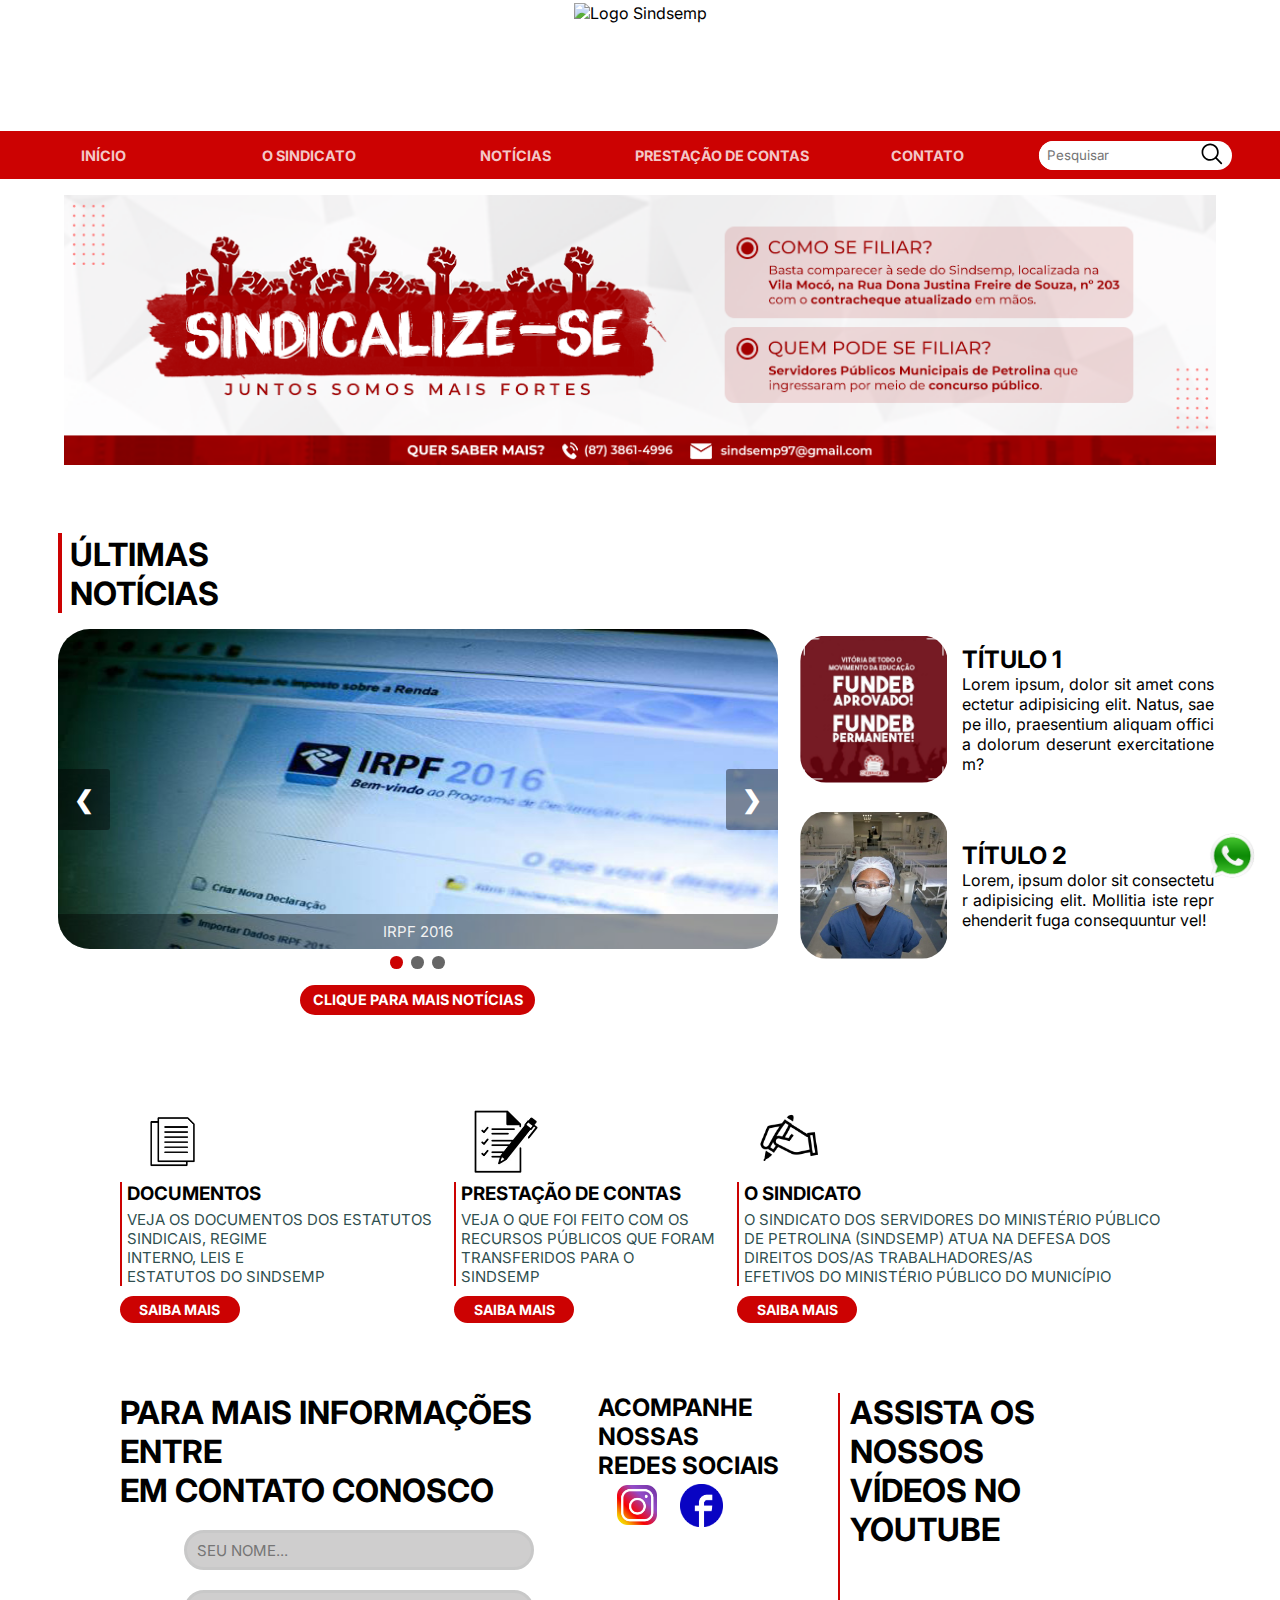
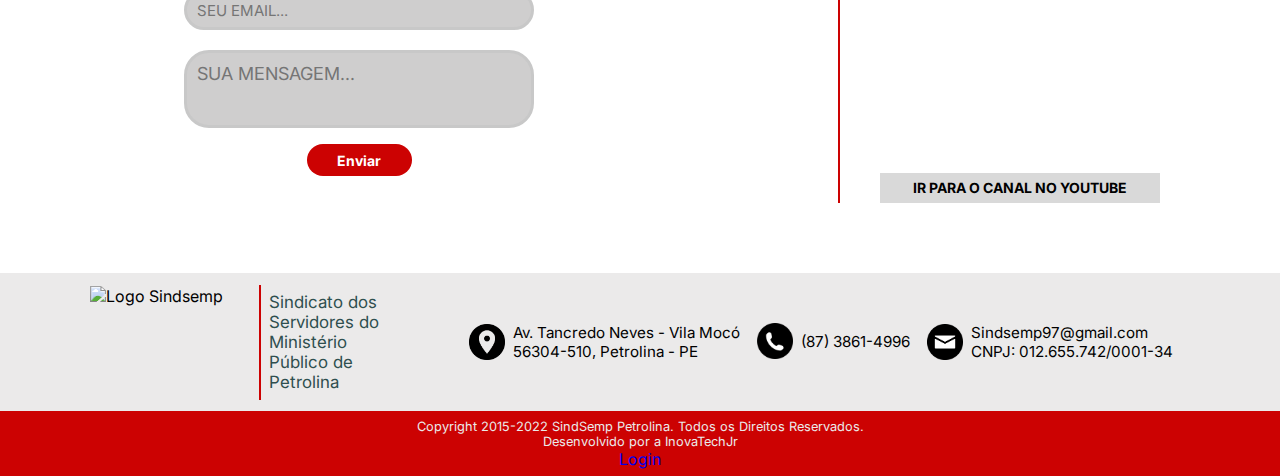
==== index.html @ 3fa46f8b "Folder structure changes" ====
<!DOCTYPE html>
<html lang="pt-BR">

<head>
    <meta charset="UTF-8">
    <meta http-equiv="X-UA-Compatible" content="IE=edge">
    <meta name="viewport" content="width=device-width, initial-scale=1.0">
    <title>Sindsemp Petrolina</title>
    <link rel="shortcut icon" href="./images/favicon.png" type="image/x-icon">
    <link rel="stylesheet" href="./Home.css">
    <link rel="preconnect" href="https://fonts.googleapis.com">
    <link rel="preconnect" href="https://fonts.gstatic.com" crossorigin>
    <link href="https://fonts.googleapis.com/css2?family=Inter&display=swap" rel="stylesheet">
</head>

<body>
    <div id="home">
        <header>
            <div id="header-logo">
                <img src="./images/sindsemp-logo.png" alt="Logo Sindsemp">
            </div>
            <nav>
                <ul class="nav-links">
                    <li><a href="">INÍCIO</a></li>
                    <li><a href="">O SINDICATO</a></li>
                    <li><a href="">NOTÍCIAS</a></li>
                    <li><a href="">PRESTAÇÃO DE CONTAS</a></li>
                    <li><a href="">CONTATO</a></li>
                </ul>
                <div class="mobile-menu">
                    <button class="hamburger">
                        <span></span>
                        <span></span>
                        <span></span>
                    </button>
                    <div class="dropdown">
                        <a href="">INÍCIO</a>
                        <a href="">O SINDICATO</a>
                        <a href="">NOTÍCIAS</a>
                        <a href="">PRESTAÇÃO DE CONTAS</a>
                        <a href="">CONTATO</a>
                    </div>
                </div>
                <div class="search-box">
                    <input type="text" placeholder="Pesquisar">
                    <img src="./images/icons/icon-search.svg" alt="Pesquisar">
                </div>
            </nav>
        </header>

        <main>
            <section class="announcements">
                <div class="announcements-slideshow-container">
                    <!-- Each div is a slide -->
                    <div class="announcements-slides slides-fade">
                        <img src="./images/announcements/announcements-02.png">
                    </div>
                    <div class="announcements-slides slides-fade">
                        <img src="./images/announcements/announcements-03.png">
                    </div>
                    <div class="announcements-slides slides-fade">
                        <img src="./images/announcements/announcements-04.png">
                    </div>
                    <div class="announcements-slides slides-fade">
                        <img src="./images/announcements/announcements-01.png">
                    </div>
                </div>
            </section>

            <section class="latest-news">
                <h1>ÚLTIMAS<br>NOTÍCIAS</h1>
                <div class="latest-news-container">
                    <div class="news-slideshow-container">
                        <div class="news-slideshow">
                            <!-- Each div is a slide -->
                            <div class="news-slides slides-fade">
                                <img src="./images/latest-news/latest-news-01.jpg">
                                <div class="slides-text">IRPF 2016</div>
                            </div>
                            <div class="news-slides slides-fade">
                                <img src="./images/latest-news/latest-news-02.jpeg">
                                <div class="slides-text">FUNDEB aprovado!</div>
                            </div>
                            <div class="news-slides slides-fade">
                                <img src="./images/latest-news/latest-news-03.jpg">
                                <div class="slides-text">SINDSEMP SINDSEMP SINDSEMP SINDSEMP SINDSEMP SINDSEMP SINDSEMP
                                    SINDSEMP SINDSEMP SINDSEMP SINDSEMP SINDSEMP SINDSEMP SINDSEMP</div>
                            </div>
                            <!-- Buttons for slide navigation -->
                            <a class="news-prev" onclick="changeNewsSlide(-1)">&#10094;</a>
                            <a class="news-next" onclick="changeNewsSlide(1)">&#10095;</a>
                        </div>
                        <!-- Dots for slide navigation, modify when changing the amount of slides -->
                        <div class="dot-navigation-container">
                            <span class="news-dot-navigation" onclick="currentNewsSlide(1)"></span>
                            <span class="news-dot-navigation" onclick="currentNewsSlide(2)"></span>
                            <span class="news-dot-navigation" onclick="currentNewsSlide(3)"></span>
                        </div>
                        <div class="more-news-btn">
                            <a href="">CLIQUE PARA MAIS NOTÍCIAS</a>
                        </div>
                    </div>

                    <div class="other-news">
                        <div class="other-news-1">
                            <a href="">
                                <img src="./images/latest-news/latest-news-02.jpeg" alt="">
                                <div>
                                    <h2>TÍTULO 1</h2>
                                    <p>Lorem ipsum, dolor sit amet consectetur adipisicing elit. Natus, saepe illo,
                                        praesentium aliquam officia dolorum deserunt
                                        exercitationem?</p>
                                </div>
                            </a>
                        </div>
                        <div class="other-news-2">
                            <a href="">
                                <img src="./images/latest-news/latest-news-03.jpg" alt="">
                                <div>
                                    <h2>TÍTULO 2</h2>
                                    <p>Lorem, ipsum dolor sit consectetur adipisicing elit. Mollitia iste reprehenderit
                                        fuga consequuntur vel!</p>
                                </div>
                            </a>
                        </div>
                    </div>
                </div>
            </section>

            <section class="infoArea">
                <div>
                    <img src="images/icons/icon-document.png" alt="" class="imgInfo">
                    <div class="textInfo">
                        <h3>DOCUMENTOS</h3>
                        <p>VEJA OS DOCUMENTOS DOS ESTATUTOS <br> SINDICAIS, REGIME <br> INTERNO, LEIS E <br> ESTATUTOS
                            DO SINDSEMP</p>
                    </div>
                    <a href="">SAIBA MAIS</a>
                </div>

                <div>
                    <img src="images/icons/icon-checked-document.png" alt="" class="imgInfo">
                    <div class="textInfo">
                        <h3>PRESTAÇÃO DE CONTAS</h3>
                        <p>VEJA O QUE FOI FEITO COM OS <br> RECURSOS PÚBLICOS QUE FORAM <br> TRANSFERIDOS PARA O <br>
                            SINDSEMP</p>
                    </div>
                    <a href="">SAIBA MAIS</a>
                </div>

                <div>
                    <img src="images/icons/icon-hand-writing.png" alt="" class="imgInfo">
                    <div class="textInfo">
                        <h3>O SINDICATO</h3>
                        <p> O SINDICATO DOS SERVIDORES DO MINISTÉRIO PÚBLICO <br> DE PETROLINA (SINDSEMP) ATUA
                            NA DEFESA DOS <br> DIREITOS DOS/AS TRABALHADORES/AS <br> EFETIVOS DO MINISTÉRIO PÚBLICO DO
                            MUNICÍPIO</p>
                    </div>
                    <a href="">SAIBA MAIS</a>
                </div>
            </section>

            <div class="areaContactVideo">
                <section class="contact">
                    <h1>PARA MAIS INFORMAÇÕES ENTRE <br> EM CONTATO CONOSCO</h1>
                    <form action="" method="post">
                        <input type="text" placeholder="SEU NOME...">
                        <input type="email" placeholder="SEU EMAIL...">
                        <textarea name="" id="" cols="30" rows="10" placeholder="SUA MENSAGEM..."></textarea>
                        <button type="submit" class="buttonForm">Enviar</button>
                    </form>
                </section>

                <div class="socials">
                    <h1> ACOMPANHE NOSSAS <br> REDES SOCIAIS </h1>
                    <div>
                        <a href="https://www.instagram.com/sindsemp_petrolina/" target="_blank"><img
                                src="./images/icons/icon-insta.jpeg" alt=""></a>
                        <a href="https://www.facebook.com/servidorespetrolina/" target="_blank"><img
                                src="./images/icons/icon-face.png" alt=""></a>
                    </div>
                </div>

                <section class="videoArea">
                    <h1>ASSISTA OS NOSSOS <br> VÍDEOS NO YOUTUBE</h1>
                    <div>
                        <iframe src="https://www.youtube.com/embed/c1c5qMH3J1c" frameborder="0"></iframe>
                    </div>
                    <a href="https://www.youtube.com/channel/UCE2nX3mYCacDVTiW-7w7UxQ" target="_blank">IR PARA O CANAL
                        NO YOUTUBE</a>
                </section>
            </div>
        </main>

        <a class="whatsapp-link" href="https://wa.me/558788615056" target="_blank"><img
                src="./images/icons/icon-whatsapp.png" alt=""><span class="whatsapp-animation"></span></a>

        <footer>
            <section class="footerTop">
                <div class="footer-logo">
                    <img src="./images/sindsemp-logo.png" alt="Logo Sindsemp">
                    <div class="vertical-line"></div>
                    <p>Sindicato dos <br>Servidores do<br>Ministério<br>Público de<br>Petrolina</p>
                </div>
                <div>
                    <div class="footerInfo">
                        <img src="images/icons/icon-location.jpg" alt="">
                        <p>Av. Tancredo Neves - Vila Mocó <br> 56304-510, Petrolina - PE</p>
                    </div>
                    <div class="footerInfo">
                        <img src="images/icons/icon-phone.png" alt="">
                        <p>(87) 3861-4996</p>
                    </div>
                    <div class="footerInfo">
                        <img src="images/icons/icon-email.png" alt="">
                        <p>Sindsemp97@gmail.com <br> CNPJ: 012.655.742/0001-34</p>
                    </div>
                </div>
            </section>
            <section class="footerBottom">
                <p>Copyright 2015-2022 SindSemp Petrolina. Todos os Direitos Reservados.</p>
                <p>Copyright 2015-2022. Todos os Direitos Reservados.</p>
                <p>Desenvolvido por a InovaTechJr</p>
                <a href="./pages/Login/Login.html">Login</a>
            </section>
        </footer>
    </div>
    <script src="./Home.js" defer></script>
</body>

</html>
---- Home.css ----
* {
  padding: 0;
  margin: 0;
  box-sizing: border-box;
  text-decoration: none;
  font-family: "Inter", sans-serif;
}

nav {
  width: 100%;
  height: 3rem;
  background-color: #cc0202;
  color: white;
  font-size: 0.9rem;
  font-weight: bold;
  display: flex;
  justify-content: space-between;
  align-items: center;
}

/* -------------------- HEADER -------------------- */
#header-logo {
  width: 100%;
  margin: 0.2rem 0;
  display: flex;
  justify-content: center;
  align-items: center;
}

#header-logo img {
  height: 125px;
}

.nav-links {
  width: 100%;
  height: 3rem;
  display: flex;
  justify-content: space-between;
  align-items: center;
}

.nav-links li {
  width: 100%;
  height: 100%;
  list-style: none;
  white-space: nowrap;
}

.nav-links a {
  width: 100%;
  height: 100%;
  padding: 0 0.25rem;
  color: rgba(255, 255, 255, 0.8);
  display: flex;
  justify-content: center;
  align-items: center;
}

.nav-links a:hover {
  background-color: rgb(100, 10, 10);
  color: inherit;
}
.nav-links a:hover::after {
  position: absolute;
  content: "";
  width: 3rem;
  height: 0.1rem;
  margin-top: 1.4rem;
  border-radius: 2rem;
  background-color: red;
}

.search-box {
  height: 1.8rem;
  margin: 0 3rem 0 0.5rem;
  border-radius: 2rem;
  background-color: white;
  display: flex;
  justify-content: space-between;
  align-items: center;
}

.search-box input {
  max-width: 10rem;
  height: 100%;
  outline: none;
  border-radius: 2rem 0 0 2rem;
  border: none;
  padding-left: 0.5rem;
}

.search-box img {
  cursor: pointer;
  margin-top: 2px;
  padding-right: 0.2rem;
}

.hamburger {
  display: block;
  position: relative;
  z-index: 1;
  appearance: none;
  border: none;
  outline: none;
  background: none;
  cursor: pointer;
}

.hamburger span {
  display: block;
  width: 32px;
  height: 5px;
  position: relative;
  background-color: white;
  border-radius: 6px;
  transform-origin: 0 0;
  transition: 0.4s;
}
.hamburger:hover span {
  background-color: rgb(100, 10, 10);
}

.hamburger span:nth-child(1),
.hamburger span:nth-child(2) {
  margin-bottom: 5px;
}

.hamburger.is-active span:nth-child(1) {
  transform: translate(0px, 0px) rotate(45deg);
}
.hamburger.is-active span:nth-child(2) {
  opacity: 0;
}
.hamburger.is-active span:nth-child(3) {
  transform: translate(-3px, 3px) rotate(-45deg);
}

.hamburger.is-active:hover span,
.hamburger.is-active:active span {
  background-color: rgb(100, 10, 10);
}

.dropdown {
  display: none;
}

.dropdown.is-active {
  position: absolute;
  top: 10.2rem;
  right: 0;
  z-index: 3;
  width: fit-content;
  background-color: #cc0202;
  padding: 0 0.5rem 0.5rem 0.5rem;
  border-radius: 0 0 0 0.5rem;
  box-shadow: 1px 2px 2px black;
  display: flex;
  flex-direction: column;
  justify-content: center;
  align-items: center;
  gap: 0.2rem;
}

.dropdown a {
  width: 100%;
  padding: 0.5rem;
  border-radius: 0.5rem;
  border-bottom: 1px solid #fff;
  color: white;
  text-align: center;
}

.dropdown a:hover,
.dropdown a:active {
  background-color: rgb(100, 10, 10);
  transition: 0.4s ease;
}

@media screen and (min-width: 780px) {
  .hamburger {
    display: none;
  }

  .dropdown,
  .dropdown.is-active {
    display: none;
  }
}

@media screen and (max-width: 780px) {
  #header-logo {
    position: absolute;
    top: 3rem;
  }

  nav {
    position: relative;
    flex-direction: row-reverse;
    justify-content: space-around;
    margin-bottom: 8.2rem;
  }

  .nav-links {
    display: none;
  }

  .search-box {
    margin: 0;
    flex-direction: row-reverse;
  }

  .search-box input {
    border-radius: 2rem;
    max-width: 20rem;
  }

  .search-box img {
    padding-left: 0.2rem;
  }

  .dropdown.is-active {
    top: 3rem;
  }
}

/* Slider General */

.dot-navigation-container {
  text-align: center;
}

.slides-text {
  position: absolute;
  bottom: 4px;
  width: 100%;
  text-align: center;
  background-color: rgba(0, 0, 0, 0.4);
  color: #f2f2f2;
  font-size: 15px;
  padding: 8px 12px;
}

.slides-fade {
  animation-name: fade;
  animation-duration: 1s;
}

@keyframes fade {
  from {
    opacity: 0.5;
  }
  to {
    opacity: 1;
  }
}
/* -------------------- ANNOUNCEMENTS (Slider) -------------------- */
.announcements {
  width: 100%;
  margin: 1rem 0;
}

.announcements-slideshow-container {
  max-width: 90vw;
  position: relative;
  margin: auto;
}

.announcements-slides {
  display: none;
}

.announcements-slides img {
  width: 100%;
}

.news-slides .slides-text {
  border-radius: 0 0 2rem 2rem;
}

.announcements-next {
  right: 0;
  border-radius: 3px 0 0 3px;
}

@media screen and (max-width: 780px) {
  .announcements-slideshow-container {
    max-width: 100vw;
    height: 12rem;
  }

  .announcements-slides img {
    width: 100%;
    height: 12rem;
  }

  .slides-text {
    bottom: 0px;
  }
}

/* -------------------- LATEST NEWS (Slide) -------------------- */
.news-slideshow {
  max-width: 1000px;
  position: relative;
  margin: auto;
}

.news-slides {
  display: none;
}

.news-slides img {
  width: 45rem;
  height: 20rem;
  border-radius: 2rem;
}

.news-prev,
.news-next {
  cursor: pointer;
  position: absolute;
  top: 50%;
  width: auto;
  margin-top: -22px;
  padding: 16px;
  background-color: rgba(0, 0, 0, 0.4);
  color: white;
  font-weight: bold;
  font-size: 1.5rem;
  transition: 0.6s ease;
  border-radius: 0 3px 3px 0;
}

.news-next {
  right: 0;
  border-radius: 3px 0 0 3px;
}

.news-prev:hover,
.news-next:hover {
  background-color: rgba(0, 0, 0, 0.8);
}

.news-dot-navigation {
  cursor: pointer;
  height: 0.8rem;
  width: 0.8rem;
  margin: 0 2px;
  background-color: rgba(0, 0, 0, 0.6);
  border-radius: 50%;
  display: inline-block;
  transition: background-color 0.6s ease;
}

.news-active,
.dot-navigation:hover {
  background-color: #cc0202;
}

/* -------------------- LATEST NEWS -------------------- */
.latest-news {
  width: 100%;
  margin: 4rem 0 6rem 0;
}

.latest-news > h1 {
  height: 5rem;
  font-weight: bold;
  margin-left: 4.5%;
  margin-bottom: 1rem;
  border-left: 4px #cc0202 solid;
  padding-left: 0.5rem;
  display: flex;
  align-items: flex-end;
}

.latest-news-container {
  margin: 0 4.5%;
  display: flex;
  justify-content: center;
  align-items: flex-start;
  gap: 1rem;
}

.other-news {
  height: 100%;
  display: flex;
  flex-direction: column;
  justify-content: space-between;
  align-items: center;
  gap: 1rem;
  margin-bottom: 3rem;
}

.other-news img {
  width: 10rem;
  height: 10rem;
  padding: 0.4rem;
  border-radius: 20%;
  object-fit: cover;
}

.other-news p {
  margin-right: 0.5rem;
  text-align: justify;
  word-break: break-all;
}

.other-news-1 a,
.other-news-2 a {
  height: 100%;
  color: #000;
  border-radius: 2rem;
  display: flex;
  justify-content: center;
  align-items: center;
  gap: 0.5rem;
}

.other-news-1 a:hover,
.other-news-2 a:hover {
  color: #fff;
  background-color: #dd3a3a;
}

.more-news-btn {
  width: 100%;
  text-align: center;
  margin: 1rem 0 0 0;
}

.more-news-btn a {
  border: none;
  border-radius: 1rem;
  background-color: #cc0202;
  color: #fff;
  padding: 0.4rem 0.8rem;
  font-weight: bold;
  font-size: 0.9rem;
}
.more-news-btn a:hover {
  background-color: rgb(100, 10, 10);
}

@media screen and (max-width: 1170px) {
  .latest-news {
    margin-bottom: 2rem;
  }

  .latest-news-container {
    flex-direction: column;
  }

  .news-slideshow {
    max-width: 100vw;
    width: 90vw;
  }

  .news-slides img {
    width: 90vw;
  }

  .other-news {
    width: 100%;
    height: fit-content;
    font-size: 0.8rem;
    flex-direction: row;
  }

  .other-news p {
    max-width: 20rem;
    max-height: 5rem;
    word-break: break-all;
  }
}

@media screen and (max-width: 780px) {
  .latest-news {
    margin-bottom: 1rem;
  }

  .latest-news > h1 {
    font-size: 1.2rem;
  }

  .news-slides > .slides-text {
    margin-bottom: 4px;
  }

  .other-news {
    font-size: 1rem;
    flex-direction: column;
    justify-content: center;
  }

  .other-news p {
    max-width: 100%;
  }

  .other-news h2 {
    font-size: 1.2rem;
  }
}

/* SECTION DE INFORMACOES */

.infoArea {
  margin: 0 auto;
  width: 81.3%;
  display: flex;
  justify-content: space-between;
}

.imgInfo {
  margin: 0 0 4px 20px;
  height: 65px;
  width: 65px;
}

.textInfo {
  border-left: 2px #cc0202 solid;
  padding-left: 5px;
}

.textInfo p {
  display: block;
  color: darkslategray;
  font-size: 15px;
  margin-top: 5px;
}

.infoArea div a {
  display: inline-block;
  text-align: center;
  line-height: 27px;
  font-size: 14px;
  height: 27px;
  width: 120px;
  color: white;
  font-weight: bold;
  margin-top: 10px;
  background-color: #cc0202;
  border-radius: 50px;
}
.infoArea div a:hover {
  background-color: rgb(100, 10, 10);
}

/* SECTION ENTRE EM CONTATO */

.areaContactVideo {
  margin: 70px auto;
  width: 81.3%;
  display: flex;
  justify-content: space-between;
}

.contact form {
  display: flex;
  flex-direction: column;
  align-items: center;
}

form input {
  padding-left: 10px;
  font-size: 15px;
  margin-top: 20px;
  height: 40px;
  width: 390px;
  border: 3px solid #c8c8c8;
  background-color: #cfcece;
  border-radius: 50px;
  outline: none;
}

form textarea {
  padding-top: 10px;
  padding-left: 10px;
  font-size: 18px;
  margin-top: 20px;
  height: 88px;
  width: 390px;
  border: 3px solid #c8c8c8;
  background-color: #cfcece;
  border-radius: 25px;
  resize: none;
  overflow: hidden;
  outline: none;
}

.buttonForm {
  cursor: pointer;
  border: none;
  text-align: center;
  line-height: 27px;
  font-size: 14px;
  height: 32px;
  width: 105px;
  color: white;
  font-weight: bold;
  margin-top: 16px;
  background-color: #cc0202;
  border-radius: 50px;
}
.buttonForm:hover {
  background-color: rgb(100, 10, 10);
}

/* SECTION REDES SOCIAIS*/

/* lembrar de consertar espacamento quando diminui a tela*/

.socials div {
  display: flex;
}

.socials h1 {
  font-size: 24px;
}

/* Esta em flex porque as imagens estao em tamanho diferente */
.socials a {
  display: flex;
  align-items: center;
  justify-content: center;
  margin-left: 14px;
  height: 50px;
  width: 50px;
}

.socials a:nth-of-type(1) img {
  height: 40px;
  width: 40px;
}
.socials a:nth-of-type(2) img {
  height: 43px;
  width: 43px;
}

/* SECTION VIDEOS YOUTUBE */

.videoArea {
  padding-left: 10px;
  border-left: 2px #cc0202 solid;
}

.videoArea h1 {
  margin-bottom: 10px;
}

.videoArea div iframe {
  display: inline;
  width: 393px;
  height: 263px;
}

.videoArea a {
  display: inline-block;
  color: inherit;
  font-weight: bold;
  font-size: 14px;
  background-color: #d9d9d9;
  height: 30px;
  width: 280px;
  text-align: center;
  line-height: 30px;
  margin-top: 10px;
  margin-left: 30px;
}
.videoArea a:hover {
  background-color: darkslategray;
}

/* WHATSAPP LINK */
.whatsapp-link {
  position: fixed;
  bottom: 16px;
  right: 24px;
}

.whatsapp-link img {
  width: 48px;
  height: 48px;
}

.whatsapp-animation {
  position: fixed;
  bottom: 22px;
  right: 26px;
  width: 43px;
  height: 43px;
  border-radius: 100%;
  background: none;
  cursor: pointer;
  animation: whatsapp-animation 2s infinite;
}
.whatsapp-animation:hover {
  animation: none;
}

@keyframes whatsapp-animation {
  0% {
    box-shadow: 0 0 0 0 rgba(20, 211, 90, 0);
  }
  50% {
    box-shadow: 0 0 8px 8px rgba(20, 211, 90, 0.8);
  }
  100% {
    box-shadow: 0 0 0 0 rgba(20, 211, 90, 0);
  }
}

/* FOOTER */

footer {
  display: flex;
  flex-direction: column;
}

.footerTop {
  display: flex;
  justify-content: center;
  align-items: center;
  justify-content: space-evenly;
  height: 138px;
  width: 100%;
  background-color: #ebeaea;
}

.footerBottom {
  height: 65px;
  width: 100%;
  background-color: #cc0202;
  display: flex;
  flex-direction: column;
  justify-content: center;
  align-items: center;
}

.footer-logo {
  display: flex;
  justify-content: center;
  align-items: center;
  gap: 0.5rem;
}

.footer-logo img {
  height: 112px;
  width: 161px;
}

.vertical-line {
  border: 1px solid #cc0202;
  height: 100px;
}

.footer-logo .vertical-line {
  height: 115px;
}

.footer-logo p {
  float: left;
  color: darkslategray;
  font-size: 1.06rem;
}

.footerInfo {
  float: left;
  display: flex;
  align-items: center;
}

.footerInfo img {
  height: 36px;
  width: 36px;
}

.footerInfo p {
  margin: 0 17px 0 8px;
  font-size: 0.95rem;
}

.footerBottom p {
  font-size: 0.8rem;
  color: #ebeaea;
}

.footerBottom p:nth-of-type(2) {
  display: none;
}

@media (max-width: 1318px) {
  .videoArea div iframe {
    width: 310px;
    height: 200px;
  }

  form input {
    height: 40px;
    width: 350px;
  }

  form textarea {
    height: 78px;
    width: 350px;
  }
}
@media (max-width: 1150px) {
  .textInfo p {
    font-size: 13px;
  }

  /* Footer */

  .footerInfo {
    float: none;
    margin-top: 3px;
  }
  .footerInfo img {
    margin-top: 5px;
    height: 36px;
    width: 36px;
  }

  .footerInfo p {
    font-size: 0.9rem;
  }
}

@media (max-width: 780px) {
  h1 {
    font-size: 1.2rem;
  }

  /* SECTION INFORMACOES */

  .infoArea {
    flex-direction: column;
    width: 89.6%;
  }

  .infoArea > div:nth-of-type(2),
  .infoArea > div:nth-of-type(3) {
    margin-top: 19px;
  }

  .imgInfo {
    margin-bottom: 0px;
  }

  .textInfo p {
    font-size: 14px;
    margin-top: 10px;
  }
  .textInfo p br {
    display: none;
  }

  /* SECTION SOCIAIS */
  .socials {
    margin-top: 30px;
    flex-direction: column;
  }

  .socials h1 {
    font-size: 19.2px;
  }

  .socials br,
  .contact br {
    display: none;
  }

  .socials a {
    height: 40px;
    width: 40px;
  }

  .socials a:nth-of-type(1) img {
    height: 30px;
    width: 30px;
  }
  .socials a:nth-of-type(2) img {
    height: 33px;
    width: 33px;
  }

  .socials div {
    margin-top: 8px;
  }

  /* SECTION AREA CONTACT VIDEO */

  .areaContactVideo {
    flex-direction: column;
    margin-bottom: 17px;
    width: 89.6%;
  }

  .contact {
    width: 100%;
    align-items: center;
  }

  .contact h1 {
    border-left: 2px #cc0202 solid;
    padding-left: 5px;
  }

  .contact form {
    align-items: center;
    width: 100%;
  }

  form input {
    width: 320px;
    height: 35px;
  }

  form textarea {
    width: 320px;
    height: 75px;
  }
  .videoArea {
    width: 100%;
    border: none;
    margin-top: 30px;
    padding: 0;
    display: flex;
    flex-direction: column;
  }

  .videoArea h1 {
    border-left: 2px #cc0202 solid;
    padding-left: 5px;
  }

  .videoArea br {
    display: none;
  }

  .videoArea div {
    display: flex;
    flex-direction: column;
    align-items: center;
  }

  .videoArea div iframe {
    width: 322px;
    height: 175px;
  }

  .videoArea a {
    align-self: center;
    margin: 15px;
  }

  /* Footer */

  .footerTop {
    flex-direction: column;
    height: 280px;
  }

  .footer-logo img {
    height: 92px;
    width: 141px;
  }

  .footer-logo p {
    font-size: 0.92rem;
  }

  .footer-logo .vertical-line {
    height: 90px;
  }

  .footerInfo {
    justify-content: normal;
  }

  .footerBottom p:nth-of-type(1) {
    display: none;
  }
  .footerBottom p:nth-of-type(2) {
    display: block;
    font-size: 0.78rem;
  }
  .footerBottom p:nth-of-type(3) {
    font-size: 0.78rem;
  }
}
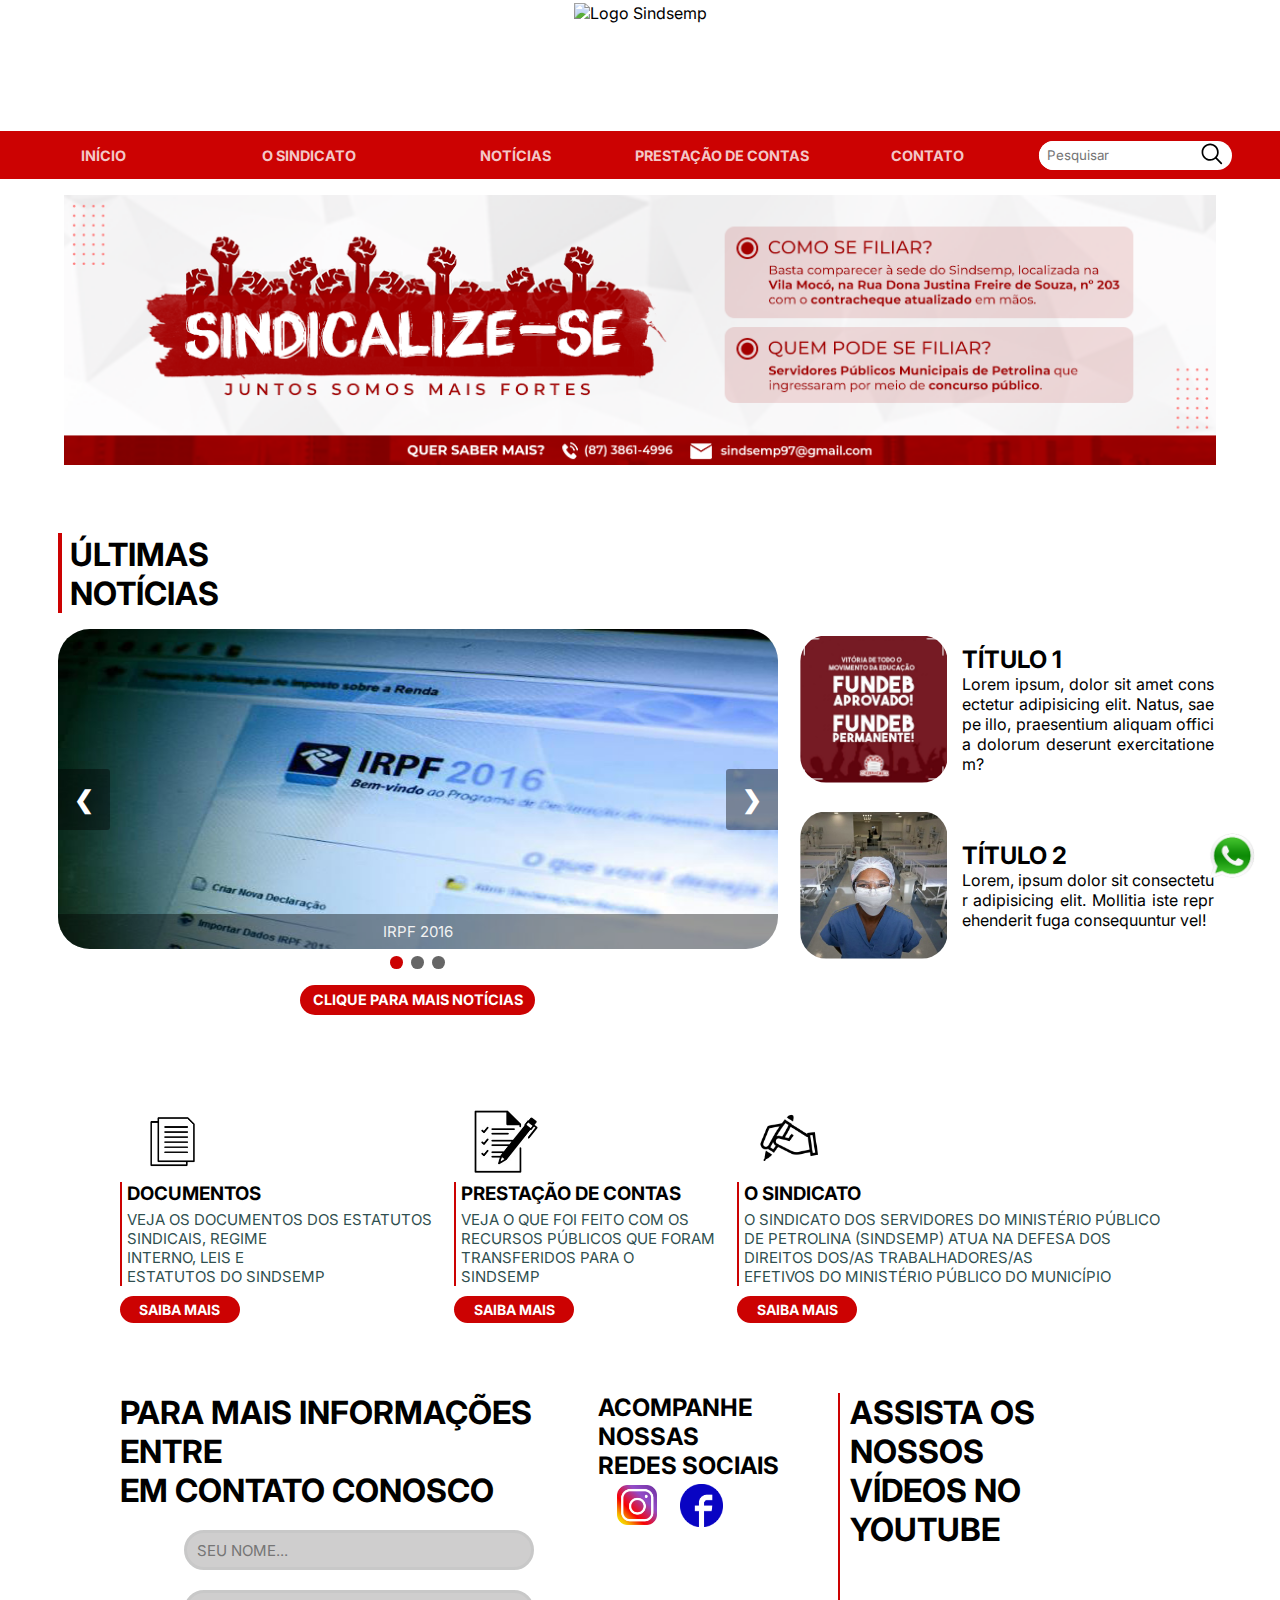
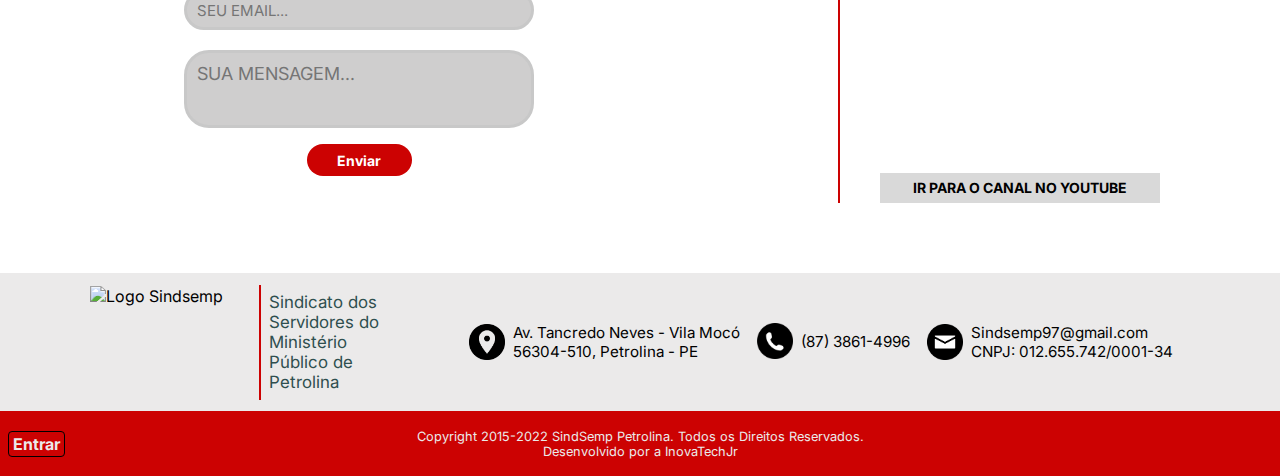
==== commit 490adf73: "Modified login page and added login button on home page" ====
--- a/index.html
+++ b/index.html
@@ -6,7 +6,7 @@
     <meta http-equiv="X-UA-Compatible" content="IE=edge">
     <meta name="viewport" content="width=device-width, initial-scale=1.0">
     <title>Sindsemp Petrolina</title>
-    <link rel="shortcut icon" href="./images/favicon.png" type="image/x-icon">
+    <link rel="shortcut icon" href="./images/icons/favicon.png" type="image/x-icon">
     <link rel="stylesheet" href="./Home.css">
     <link rel="preconnect" href="https://fonts.googleapis.com">
     <link rel="preconnect" href="https://fonts.gstatic.com" crossorigin>
@@ -221,7 +221,7 @@
                 <p>Copyright 2015-2022 SindSemp Petrolina. Todos os Direitos Reservados.</p>
                 <p>Copyright 2015-2022. Todos os Direitos Reservados.</p>
                 <p>Desenvolvido por a InovaTechJr</p>
-                <a href="./pages/Login/Login.html">Login</a>
+                <a class="login-admin" href="./pages/Login/Login.html">Entrar</a>
             </section>
         </footer>
     </div>
--- a/Home.css
+++ b/Home.css
@@ -789,6 +789,20 @@
   display: none;
 }
 
+.login-admin {
+  position: absolute;
+  left: 8px;
+  background-color: #cc0202;
+  color: #ebeaea;
+  border: 1px solid #000;
+  border-radius: 4px;
+  padding: 2px 4px;
+  font-weight: bold;
+}
+.login-admin:hover {
+  background-color: #000;
+}
+
 @media (max-width: 1318px) {
   .videoArea div iframe {
     width: 310px;
